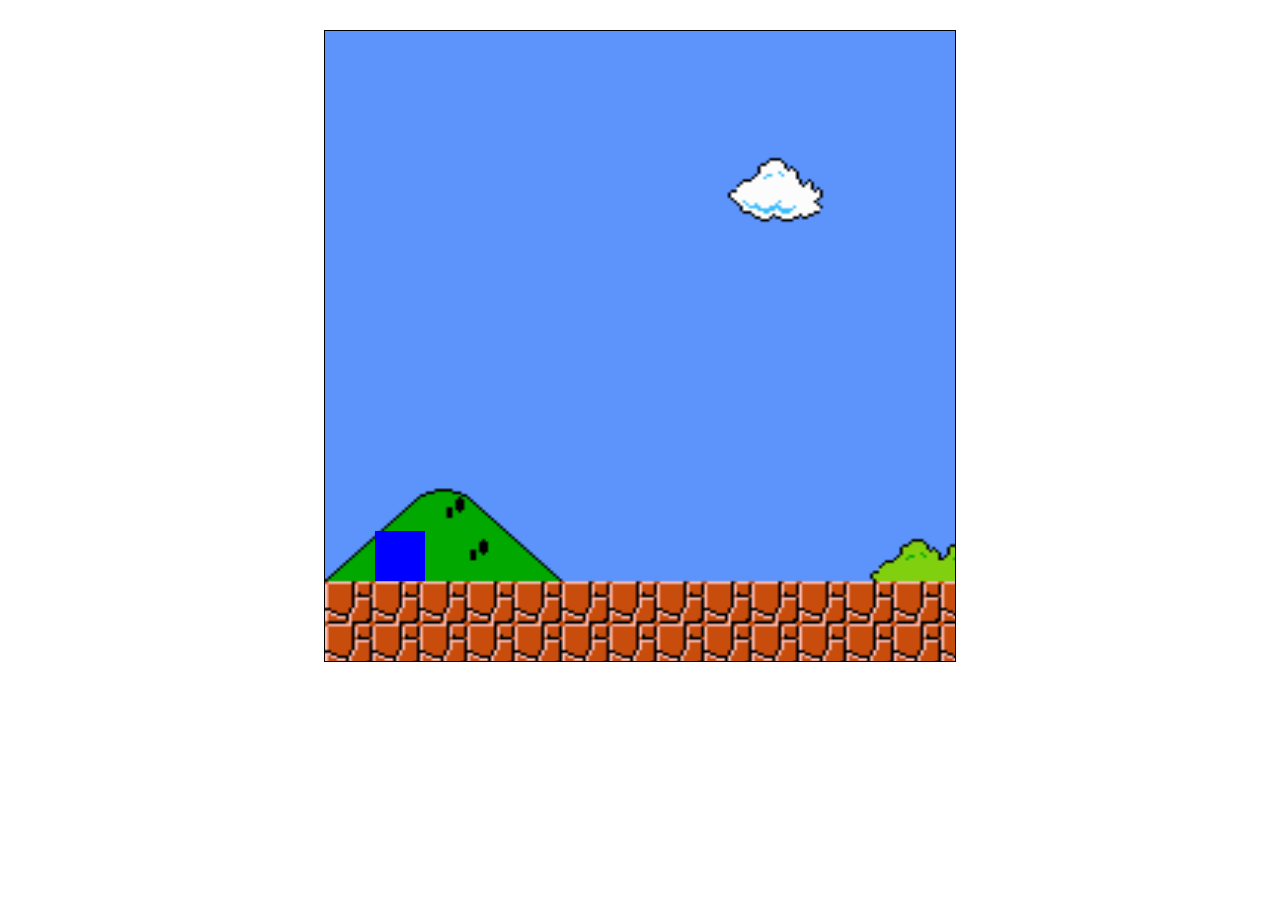
==== Projeto/game/index.html @ 366516e1 "Add files via upload" ====
<!DOCTYPE html>
<html lang="en">
    <head>
        <meta charset="UTF-8">
        <title>Document</title>
        <link rel="stylesheet" href="indexstyle.css">    
    </head>
    <body>
        <canvas id="canvas" width="630" height="630"></canvas>  

        <script src="script.js" type="text/javascript"></script>
    </body>
</html>
---- Projeto/game/indexstyle.css ----
body{
    display: flex;
    justify-content: center;
    align-items: center;
    margin-top: 30px;
}
canvas{
    background-color: grey;
    border: 1px solid black;
}
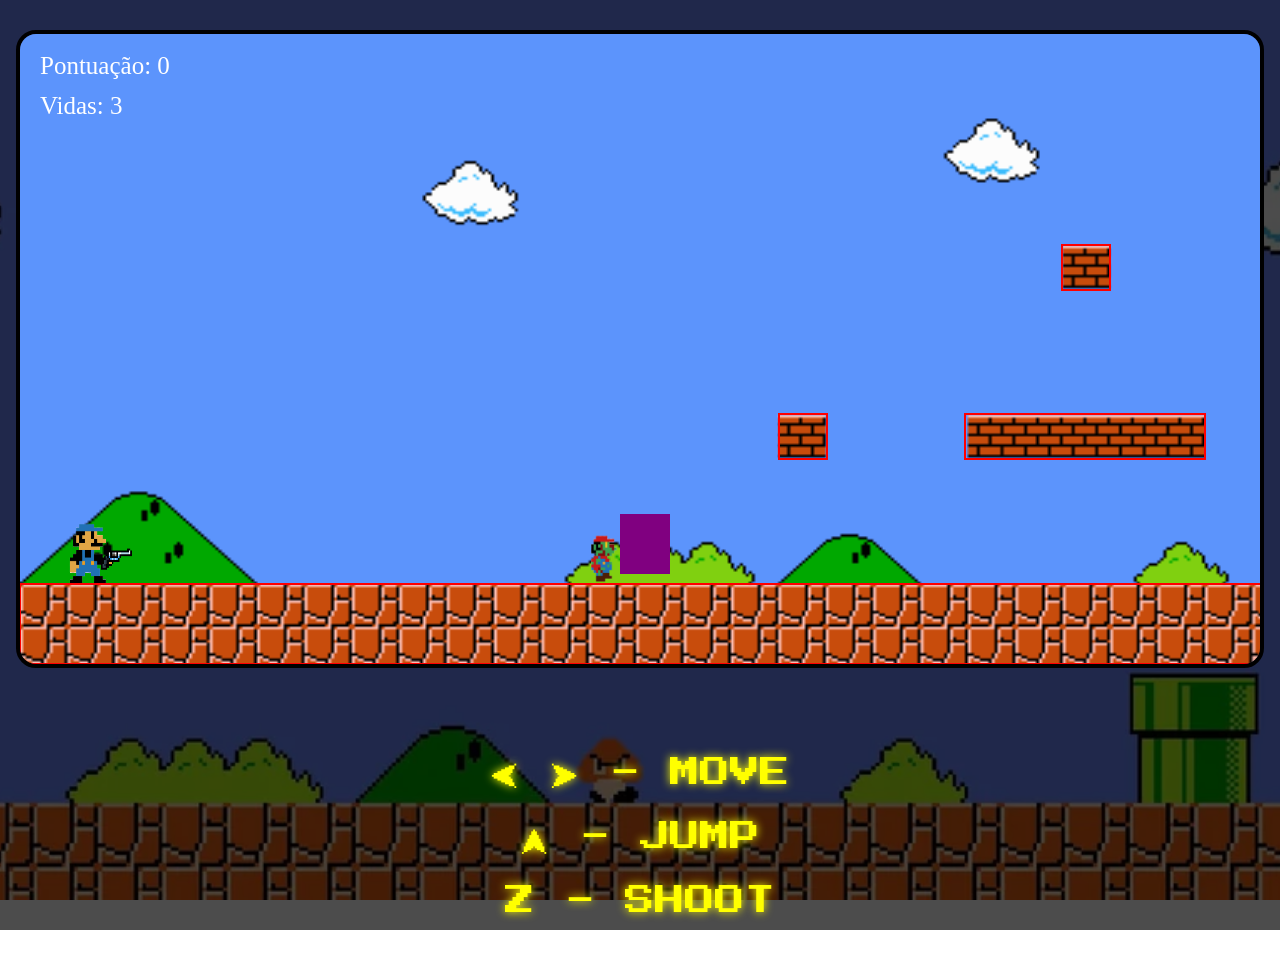
==== commit 2ddf8d89: "Add files via upload" ====
--- a/Projeto/game/index.html
+++ b/Projeto/game/index.html
@@ -1,13 +1,23 @@
-<!DOCTYPE html>
-<html lang="en">
-    <head>
-        <meta charset="UTF-8">
-        <title>Document</title>
-        <link rel="stylesheet" href="indexstyle.css">    
-    </head>
-    <body>
-        <canvas id="canvas" width="630" height="630"></canvas>  
-
-        <script src="script.js" type="text/javascript"></script>
-    </body>
-</html>+<!DOCTYPE html>
+<html lang="en">
+    <head>
+        <meta charset="UTF-8">
+        <title>game</title>
+        <link rel="stylesheet" href="style.css">    
+    </head>
+    <body>
+        <div class="overlay">
+            <div class="game-container">
+                <canvas id="canvas" width="1240" height="630"></canvas>
+                <div class="controls">
+                    <p><span>⮜ ⮞ - MOVE</span></p>
+                    <p><span>⮝ - JUMP</span></p>
+                    <p><span>Z - SHOOT</span></p>
+                    <a href="../menu.html">GO TO MENU</a>
+                </div>
+            </div>
+        </div>
+        <script src="script.js" type="text/javascript"></script>
+    </body>
+</html>
+
--- a/Projeto/game/style.css
+++ b/Projeto/game/style.css
@@ -0,0 +1,70 @@
+@import url('https://fonts.googleapis.com/css2?family=Press+Start+2P&display=swap');
+
+body{
+
+    margin:0;
+    height: 100vh;
+    display:flex;
+    justify-content:center;
+    background-size:cover;
+    background-position:center;
+    background-image:url("mario.webp");
+    background-repeat:no-repeat;
+    overflow:hidden;
+}
+
+.overlay{
+
+    width:100%;
+    height:100%;
+    display:flex;
+    justify-content:center;
+    align-items:flex-start;
+    padding-top:30px;
+    background:rgba(0,0,0,0.7);
+}
+
+
+canvas{
+
+    display: block;
+    border:4px solid black;
+    border-radius: 20px;
+    background:transparent;
+}
+
+.game-container{
+
+    display:flex;
+    flex-direction:column;
+    align-items:center;
+    gap:20px;
+}
+
+.controls{
+
+    color:white;
+    font-family:"Press Start 2P",system-ui;
+    font-size:30px;
+    text-align:center;
+    margin-top: 40px;
+}
+
+.controls span{
+
+    color:yellow;
+    text-shadow:0 0 10px yellow;
+}
+
+.controls a{
+
+    color:rgb(255, 255, 255);
+    text-shadow:0 0 10px rgb(255, 255, 255);
+    text-decoration: none;
+}
+
+.controls a:hover{
+    color:yellow;
+    text-shadow:0 0 10px yellow;
+    text-decoration: underline;
+}
